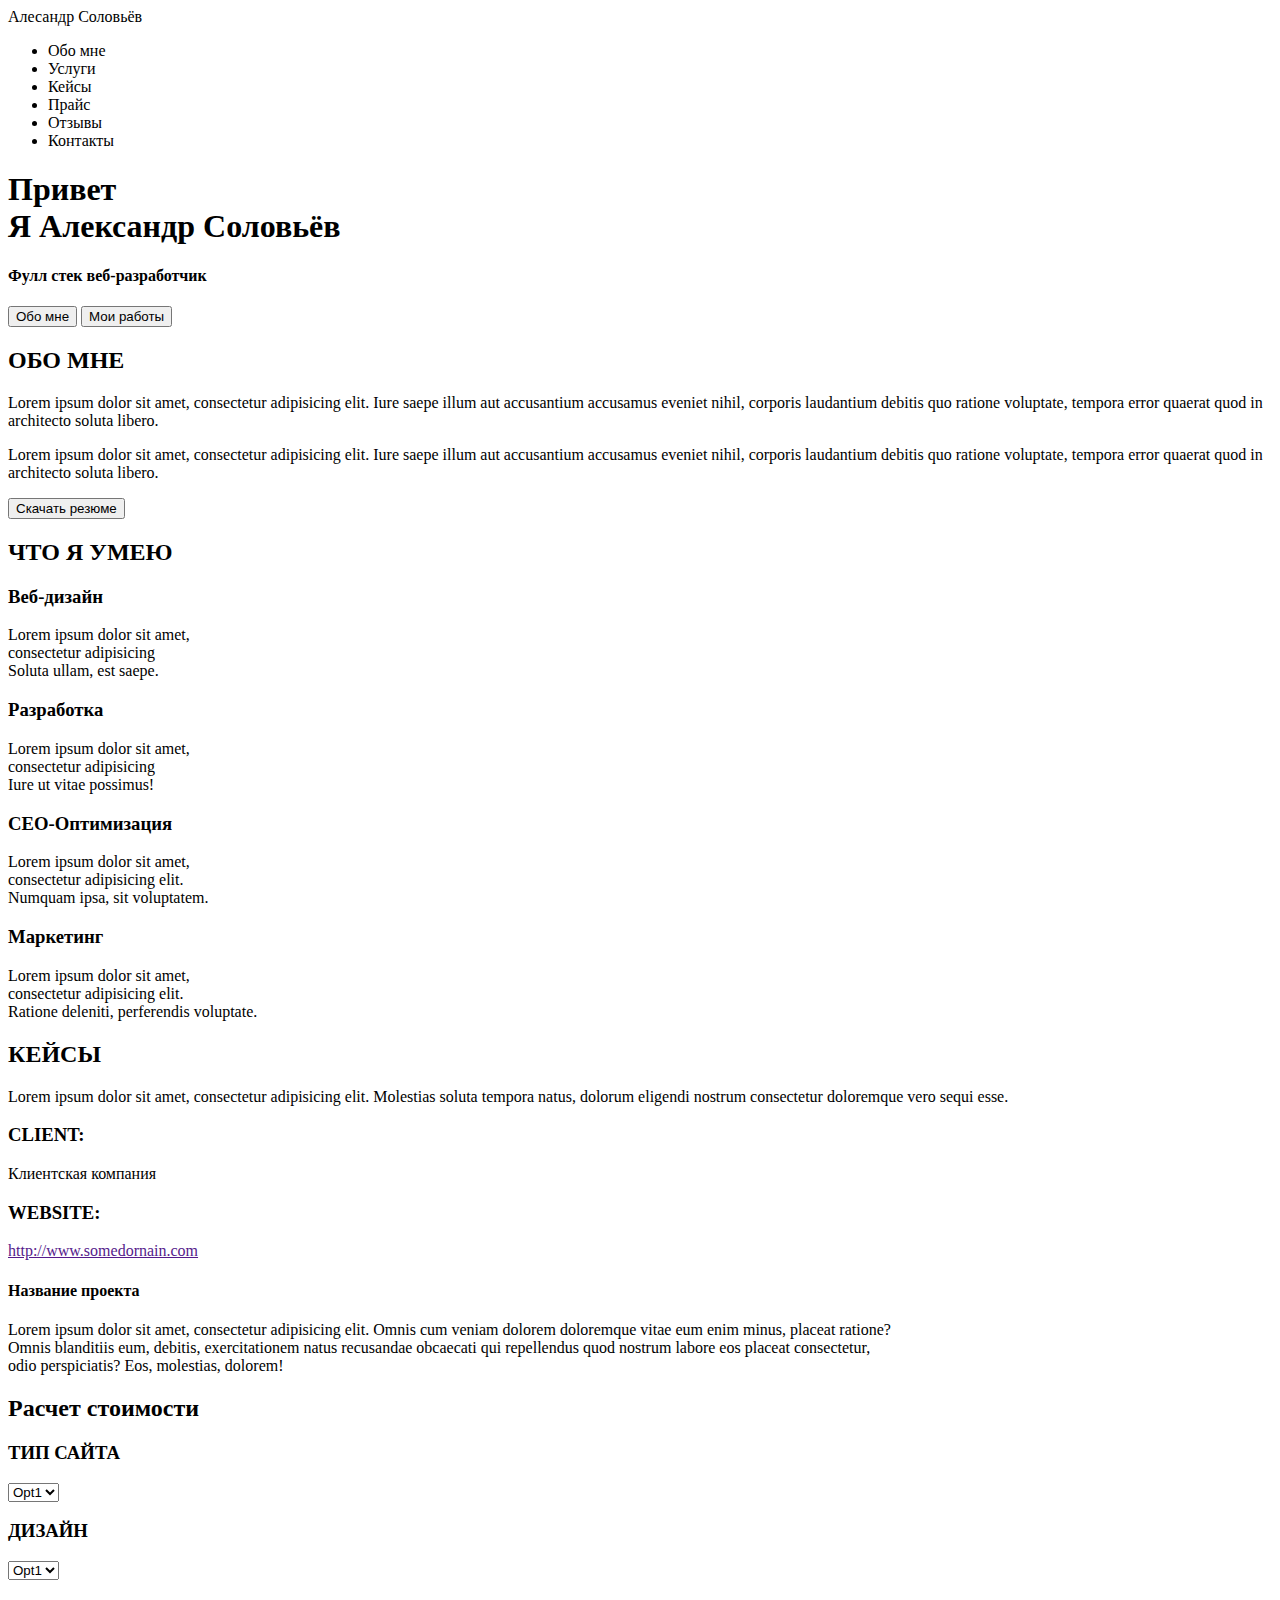
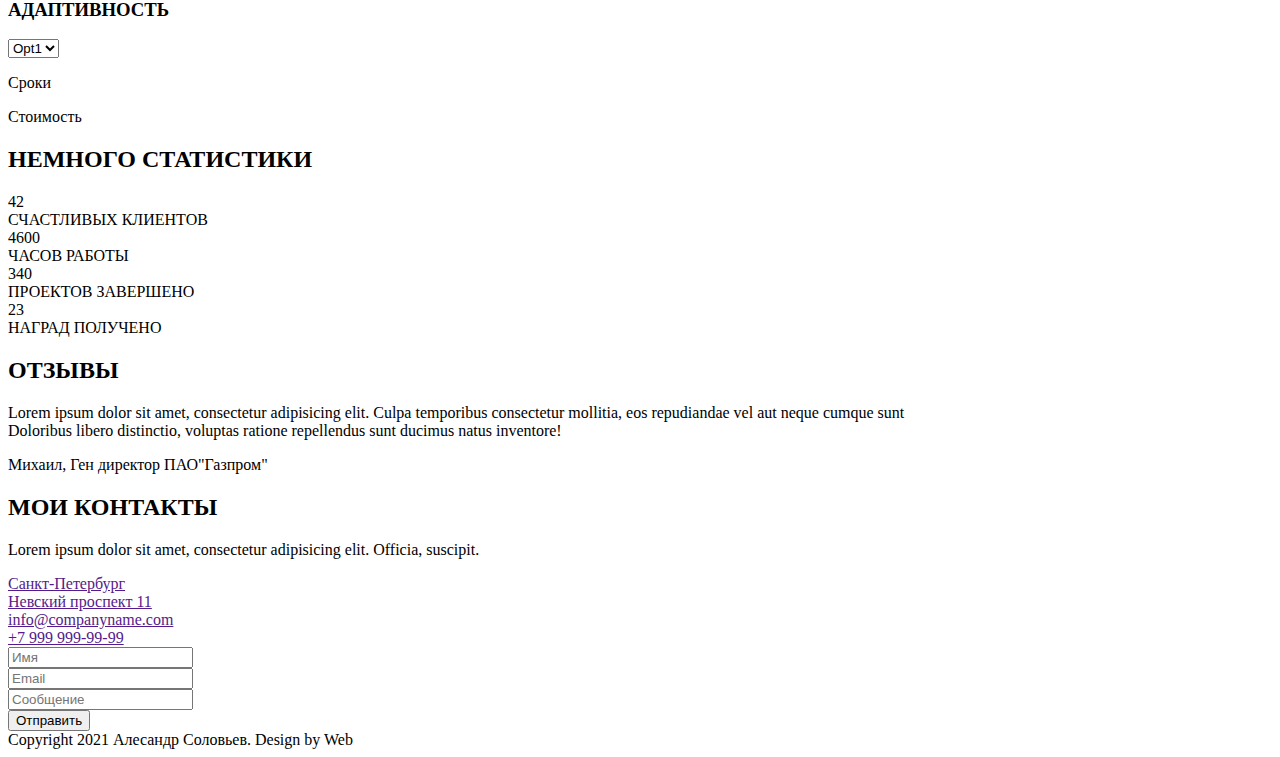
==== src/index.html @ f3363965 "Залил проект на сервер" ====
<!DOCTYPE html>
<html lang="en">

<head>
    <meta charset="UTF-8">
    <title></title>
</head>

<body>
    <header>
        <nav>
            <div class="logo">Алесандр Соловьёв</div>
            <div class="menu">
                <ul>
                    <li>Обо мне</li>
                    <li>Услуги</li>
                    <li>Кейсы</li>
                    <li>Прайс</li>
                    <li>Отзывы</li>
                    <li>Контакты</li>
                </ul>
            </div>
        </nav>
    </header>
    <div class="main">
        <div class="title__container">
            <h1>Привет <br> Я Александр Соловьёв</h1>
            <h4>Фулл стек веб-разработчик</h4>
            <input type="submit" value="Обо мне">
            <input type="submit" value="Мои работы"> </div>
    </div>
    <div class="upper_container">
        <h2>ОБО МНЕ</h2>
        <p>Lorem ipsum dolor sit amet, consectetur adipisicing elit. Iure saepe illum aut accusantium accusamus eveniet nihil, corporis laudantium debitis quo ratione voluptate, tempora error quaerat quod in architecto soluta libero.</p>
        <p>Lorem ipsum dolor sit amet, consectetur adipisicing elit. Iure saepe illum aut accusantium accusamus eveniet nihil, corporis laudantium debitis quo ratione voluptate, tempora error quaerat quod in architecto soluta libero.</p>
        <input type="submit" value="Скачать резюме"> </div>
    <div class="skills">
        <h2>ЧТО Я УМЕЮ</h2>
        <div class="element_1">
            <h3>Веб-дизайн</h3>
            <p>Lorem ipsum dolor sit amet,
                <br> consectetur adipisicing
                <br>Soluta ullam, est saepe.</p>
        </div>
        <div class="element_2">
            <h3>Разработка</h3>
            <p>Lorem ipsum dolor sit amet,
                <br> consectetur adipisicing
                <br>Iure ut vitae possimus!</p>
        </div>
        <div class="element_3">
            <h3>CEO-Оптимизация</h3>
            <p>Lorem ipsum dolor sit amet,
                <br>consectetur adipisicing elit.
                <br>Numquam ipsa, sit voluptatem.</p>
        </div>
        <div class="element_4">
            <h3>Маркетинг</h3>
            <p>Lorem ipsum dolor sit amet,
                <br>consectetur adipisicing elit.
                <br>Ratione deleniti, perferendis voluptate.</p>
        </div>
    </div>
    <div class="cases">
        <h2>КЕЙСЫ</h2>
        <p>Lorem ipsum dolor sit amet, consectetur adipisicing elit. Molestias soluta tempora natus, dolorum eligendi nostrum consectetur doloremque vero sequi esse.</p>
        <div class="client">
            <h3>CLIENT:</h3>
            <p>Клиентская компания</p>
            <h3>WEBSITE:</h3> <a href="">http://www.somedornain.com</a> </div>
        <div class="name_project">
            <h4>Название проекта</h4>
            <p>Lorem ipsum dolor sit amet, consectetur adipisicing elit. Omnis cum veniam dolorem doloremque vitae eum enim minus, placeat ratione?
                <br>Omnis blanditiis eum, debitis, exercitationem natus recusandae obcaecati qui repellendus quod nostrum labore eos placeat consectetur,
                <br>odio perspiciatis? Eos, molestias, dolorem!</p>
        </div>
    </div>
    <div class="price">
        <h2>Расчет стоимости</h2>
        <h3>ТИП САЙТА</h3>
        <form action="#">
            <select name="list1" id="list1">
                <option value="Opt1">Opt1</option>
                <option value="Opt2">Opt2</option>
                <option value="Opt3">Opt3</option>
            </select>
        </form>
        <h3>ДИЗАЙН</h3>
        <form action="2">
            <select name="list2" id="list2">
                <option value="Opt1">Opt1</option>
                <option value="Opt2">Opt2</option>
                <option value="Opt3">Opt3</option>
            </select>
        </form>
        <h3>АДАПТИВНОСТЬ</h3>
        <form action="3">
            <select name="list3" id="list3">
                <option value="Opt1">Opt1</option>
                <option value="Opt2">Opt2</option>
                <option value="Opt3">Opt3</option>
            </select>
        </form>
        <p>Сроки</p>
        <p>Стоимость</p>
    </div>
    <div class="statistics">
        <h2>НЕМНОГО СТАТИСТИКИ</h2>
        <div class="stat">
            <div class="stat_count">42</div>
            <div class="stat_text">СЧАСТЛИВЫХ КЛИЕНТОВ</div>
        </div>
        <div class="stat">
            <div class="stat_count">4600</div>
            <div class="stat_text">ЧАСОВ РАБОТЫ</div>
        </div>
        <div class="stat">
            <div class="stat_count">340</div>
            <div class="stat_text">ПРОЕКТОВ ЗАВЕРШЕНО</div>
        </div>
        <div class="stat">
            <div class="stat_count">23</div>
            <div class="stat_text">НАГРАД ПОЛУЧЕНО</div>
        </div>
    </div>
    <div class="reviews">
        <h2>ОТЗЫВЫ</h2>
        <p>Lorem ipsum dolor sit amet, consectetur adipisicing elit. Culpa temporibus consectetur mollitia, eos repudiandae vel aut neque cumque sunt <br>Doloribus libero distinctio, voluptas ratione repellendus sunt ducimus natus inventore!</p>
        <div class="rev_man">Михаил, Ген директор ПАО"Газпром"</div>
        
    </div>
    <div class="my_contacts">
        <h2>МОИ КОНТАКТЫ</h2>
        <p>Lorem ipsum dolor sit amet, consectetur adipisicing elit. Officia, suscipit.</p>
        <div class="block_contacs">
            <div class="contact">
                <a href="">Санкт-Петербург <br>Невский проспект 11</a>
            </div>
            
            <div class="contact">
                <a href="">info@companyname.com</a>
            </div>
            <div class="contact">
                <a href="">+7 999 999-99-99</a>
            </div>
            
        </div>
        <div class="massages">
            <div class="massag_name">
                <form action="=">
                    <input type="text" name="text_imput" placeholder="Имя">
                </form>
            </div>
            <div class="masseg_email">
                <form action="=">
                    <input type="text" name="text_imput" placeholder="Email">
                </form>
            </div>
            <div class="massag_massag">
                <form action="=">
                    <input type="text" name="text_imput" placeholder="Сообщение">
                </form>
            </div>
        </div>
        <div class="button">
            <input type="submit" value="Отправить">
        </div>
    </div>
    <div class="last_line">Copyright 2021 Алесандр Соловьев. Design by Web</div>
</body>

</html>
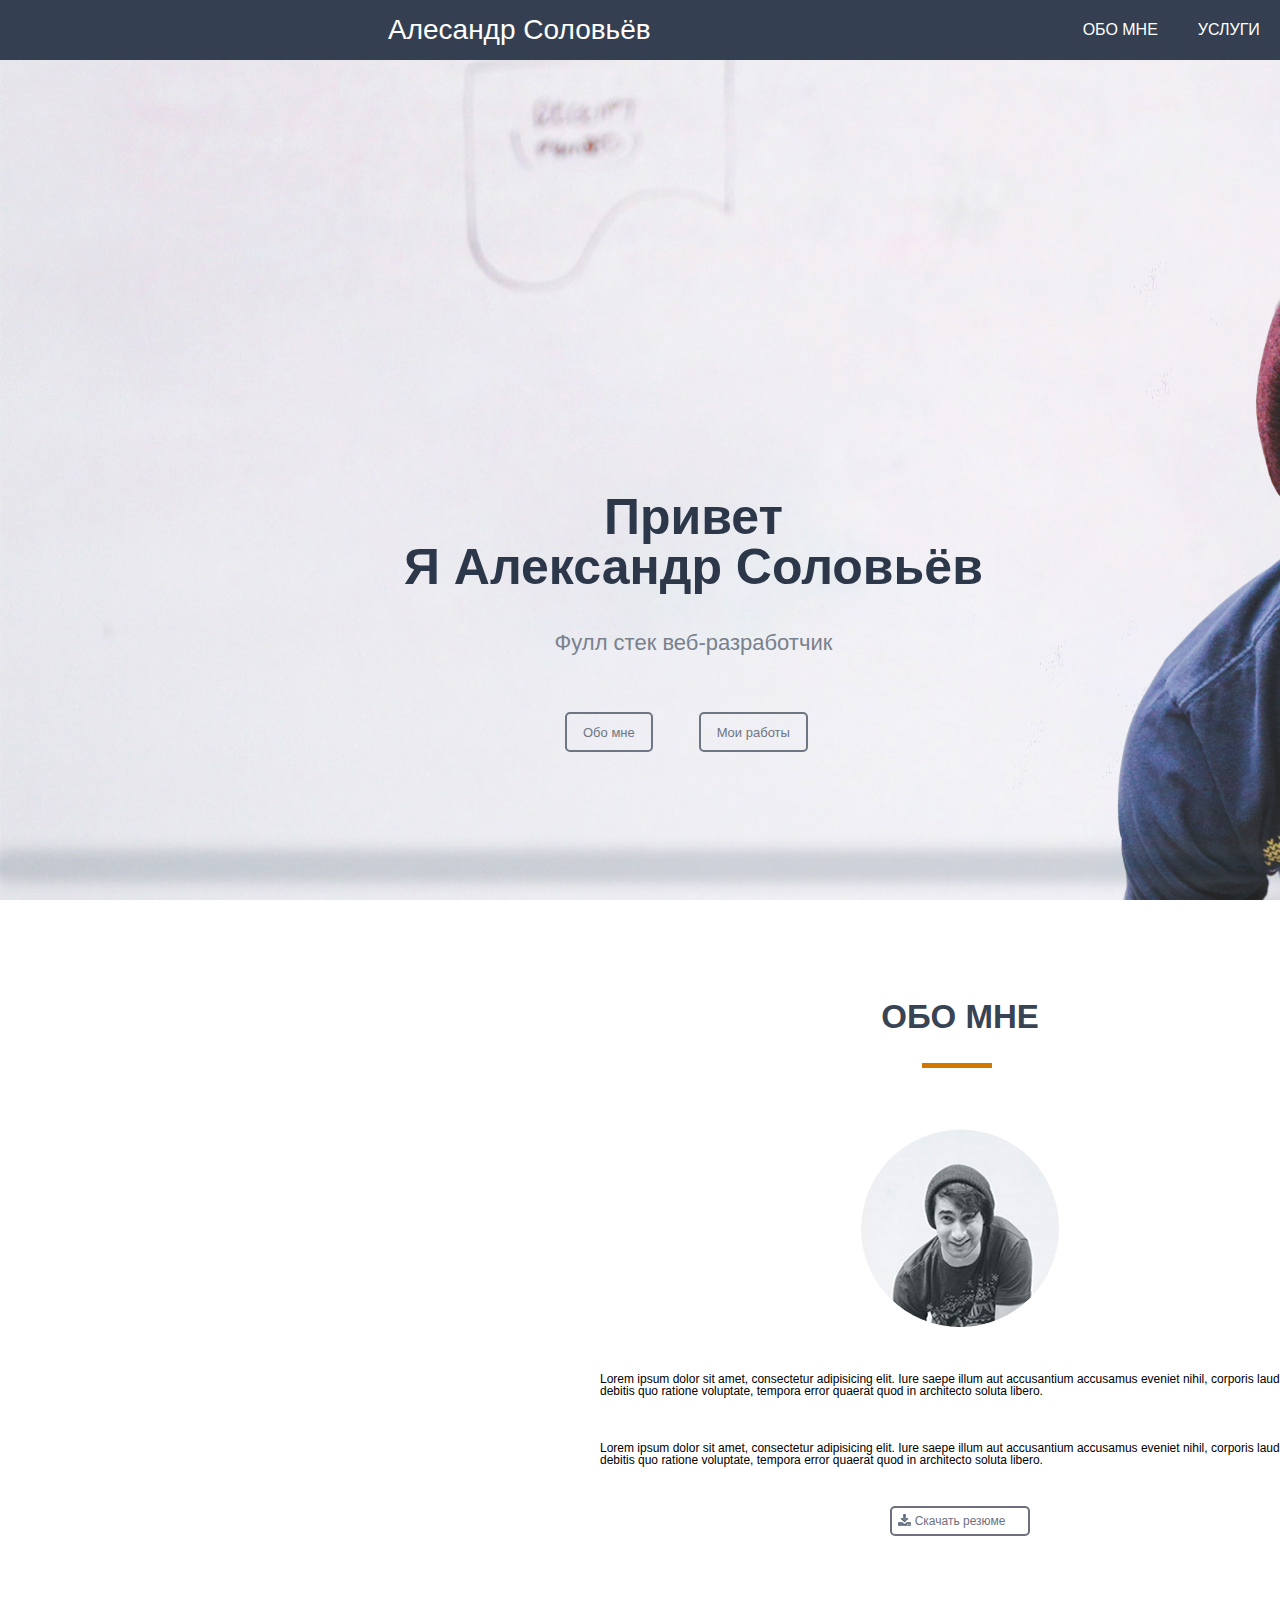
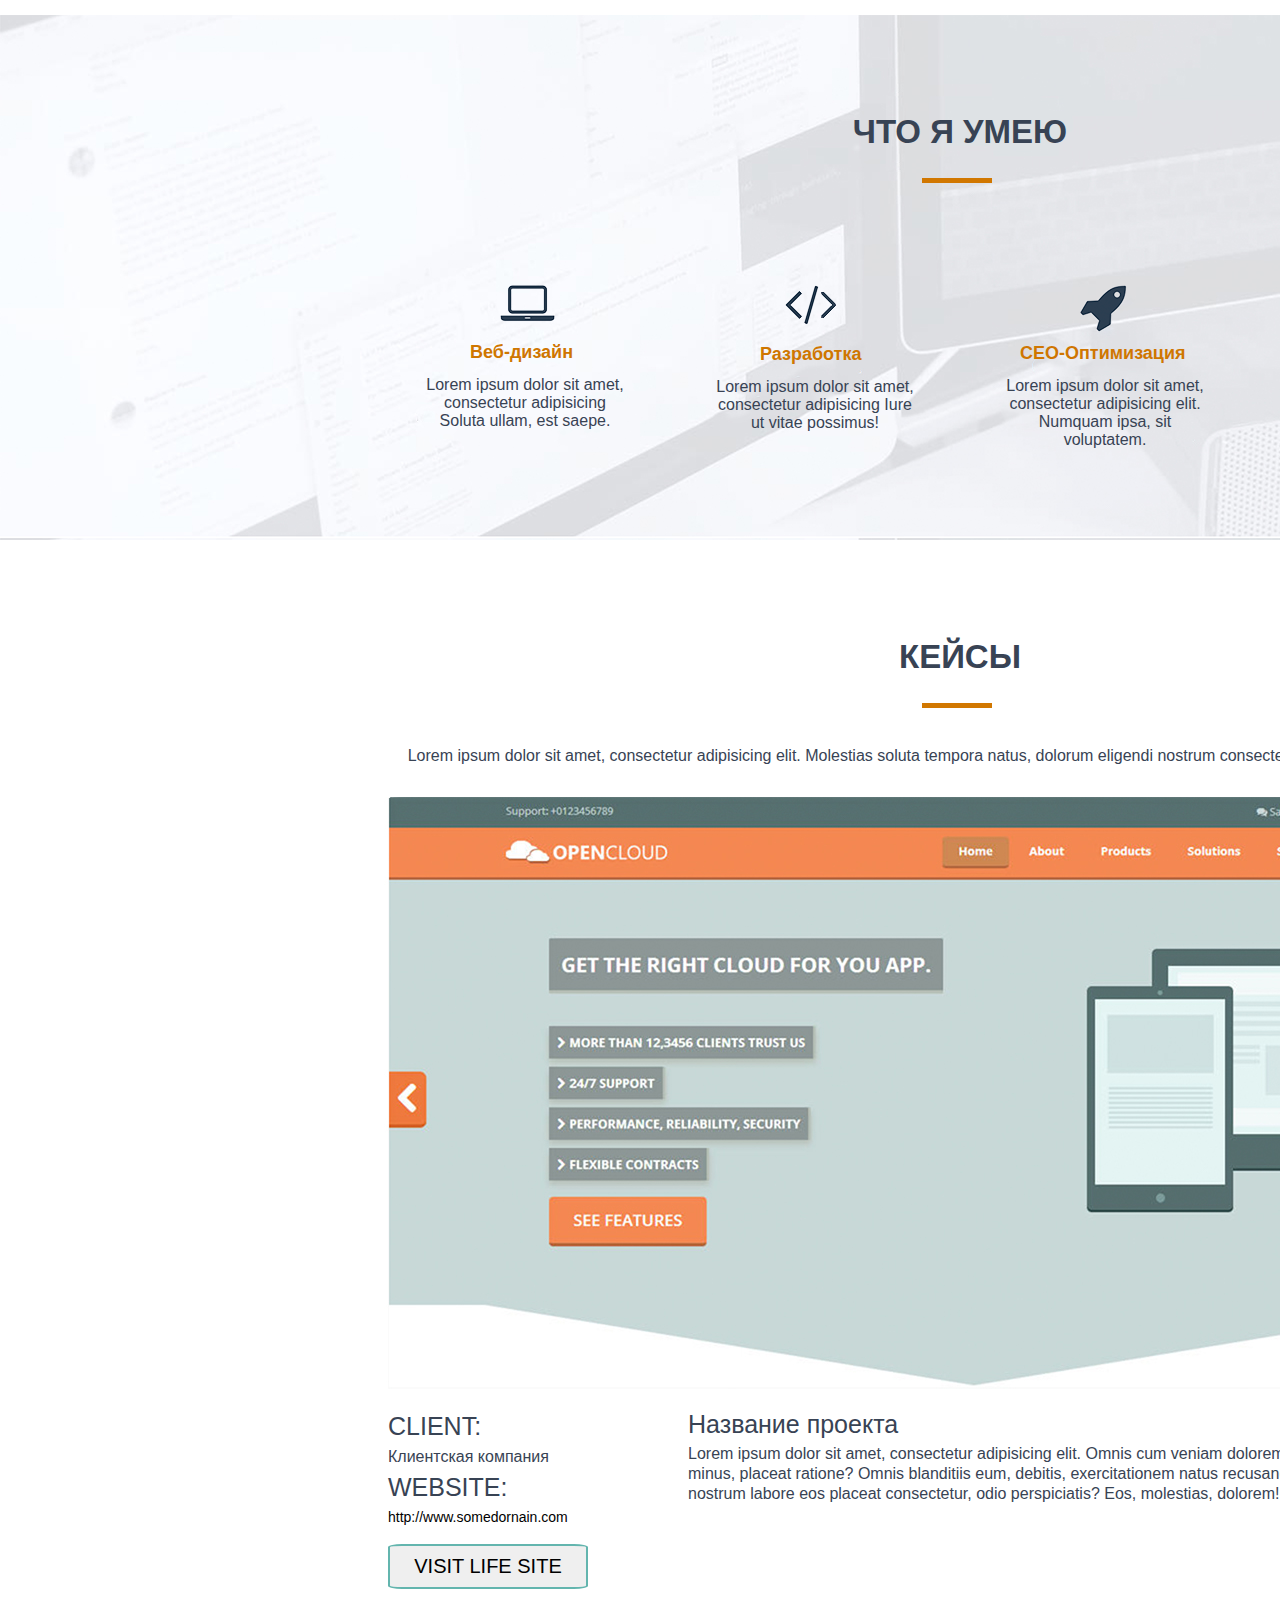
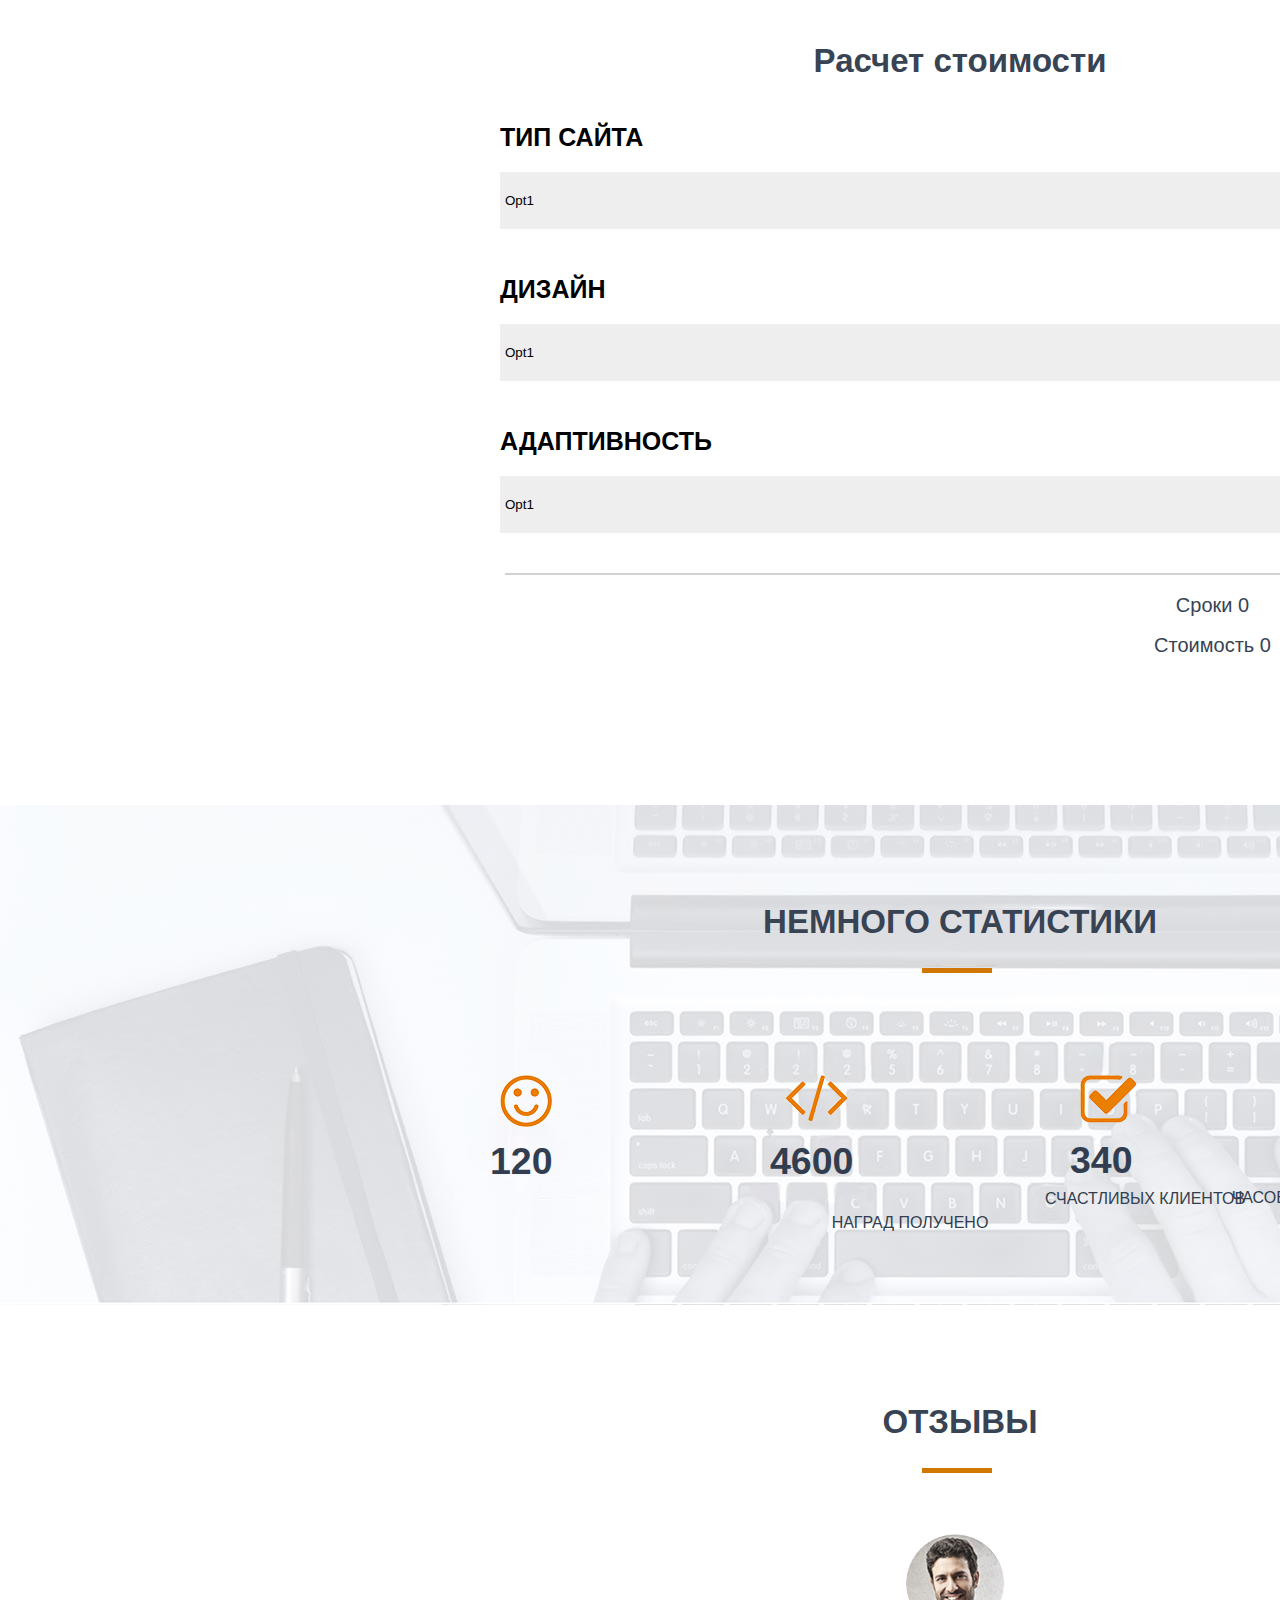
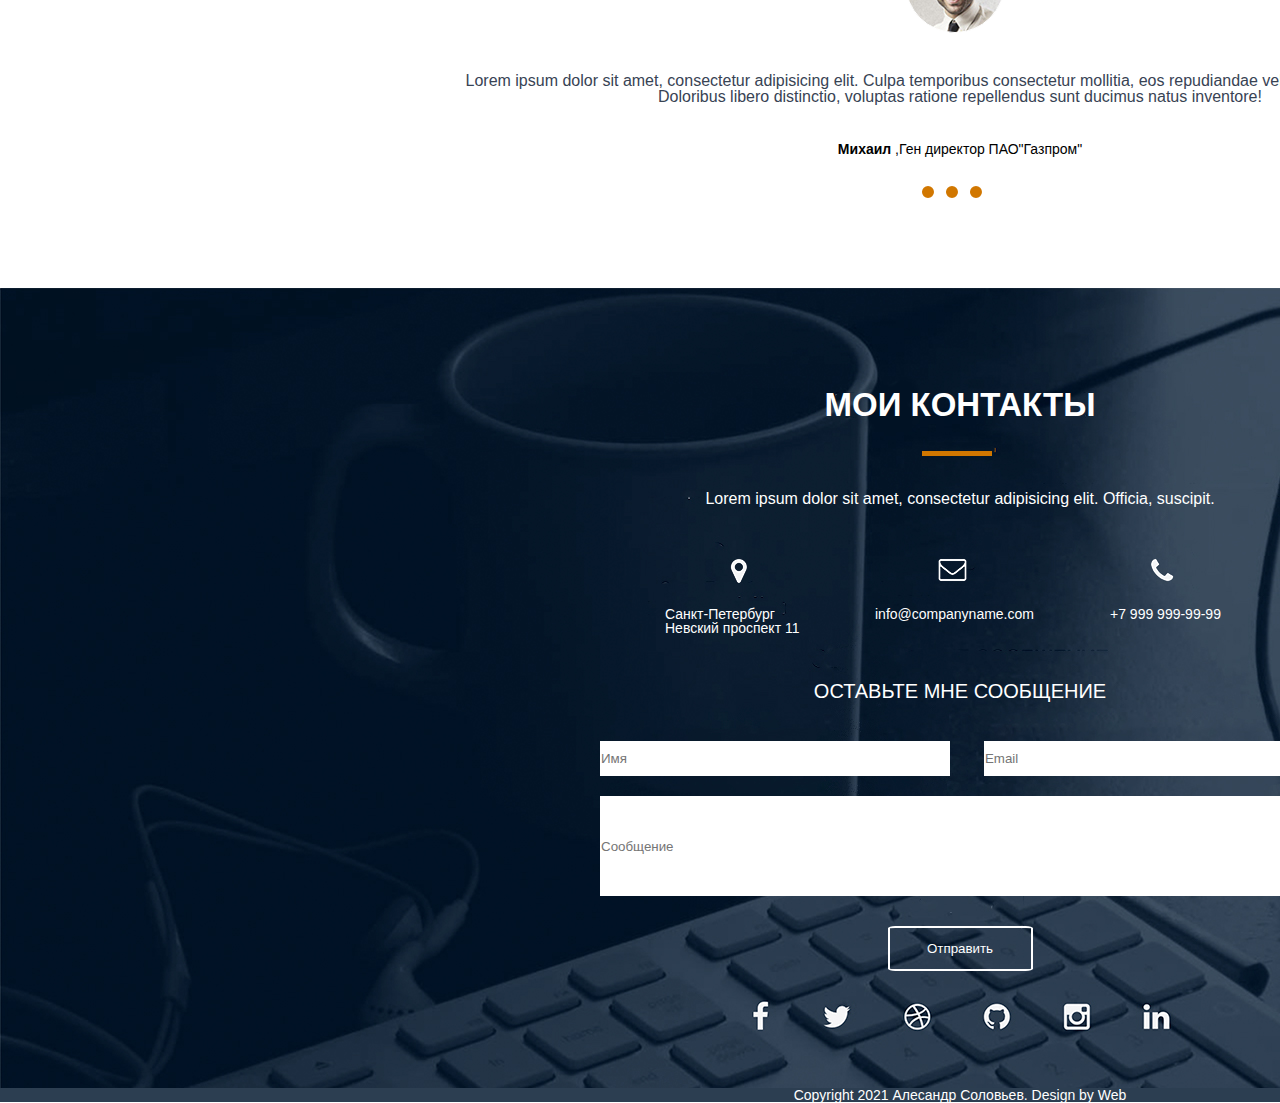
==== commit 452393a3: "Добавил css" ====
--- a/src/index.html
+++ b/src/index.html
@@ -3,8 +3,13 @@
 
 <head>
     <meta charset="UTF-8">
-    <title></title>
-</head>
+    <meta name="description" content="Это моя первая страница...">
+    <meta name="author" content="Aleksandr">
+    <meta name="robots" content="all">
+    <meta propery="og:title" content="Это моя первая страница...">
+    <title>Александр Соловьёв</title>
+    <link rel="stylesheet" href="css/reset.css">
+    <link rel="stylesheet" href="css/style.css"> </head>
 
 <body>
     <header>
@@ -31,48 +36,46 @@
     </div>
     <div class="upper_container">
         <h2>ОБО МНЕ</h2>
-        <p>Lorem ipsum dolor sit amet, consectetur adipisicing elit. Iure saepe illum aut accusantium accusamus eveniet nihil, corporis laudantium debitis quo ratione voluptate, tempora error quaerat quod in architecto soluta libero.</p>
-        <p>Lorem ipsum dolor sit amet, consectetur adipisicing elit. Iure saepe illum aut accusantium accusamus eveniet nihil, corporis laudantium debitis quo ratione voluptate, tempora error quaerat quod in architecto soluta libero.</p>
-        <input type="submit" value="Скачать резюме"> </div>
+        <div class="pp"></div>
+        <div class="upper_1"></div>
+        <div class="upper_text">
+            <p>Lorem ipsum dolor sit amet, consectetur adipisicing elit. Iure saepe illum aut accusantium accusamus eveniet nihil, corporis laudantium debitis quo ratione voluptate, tempora error quaerat quod in architecto soluta libero.</p>
+            <p>Lorem ipsum dolor sit amet, consectetur adipisicing elit. Iure saepe illum aut accusantium accusamus eveniet nihil, corporis laudantium debitis quo ratione voluptate, tempora error quaerat quod in architecto soluta libero.</p>
+            <input type="submit" value="Скачать резюме"> </div>
+    </div>
     <div class="skills">
         <h2>ЧТО Я УМЕЮ</h2>
+        <div class="pp"></div>
         <div class="element_1">
             <h3>Веб-дизайн</h3>
-            <p>Lorem ipsum dolor sit amet,
-                <br> consectetur adipisicing
-                <br>Soluta ullam, est saepe.</p>
+            <p>Lorem ipsum dolor sit amet, consectetur adipisicing Soluta ullam, est saepe.</p>
         </div>
         <div class="element_2">
             <h3>Разработка</h3>
-            <p>Lorem ipsum dolor sit amet,
-                <br> consectetur adipisicing
-                <br>Iure ut vitae possimus!</p>
+            <p>Lorem ipsum dolor sit amet, consectetur adipisicing Iure ut vitae possimus!</p>
         </div>
         <div class="element_3">
             <h3>CEO-Оптимизация</h3>
-            <p>Lorem ipsum dolor sit amet,
-                <br>consectetur adipisicing elit.
-                <br>Numquam ipsa, sit voluptatem.</p>
+            <p>Lorem ipsum dolor sit amet, consectetur adipisicing elit. Numquam ipsa, sit voluptatem.</p>
         </div>
         <div class="element_4">
             <h3>Маркетинг</h3>
-            <p>Lorem ipsum dolor sit amet,
-                <br>consectetur adipisicing elit.
-                <br>Ratione deleniti, perferendis voluptate.</p>
+            <p>Lorem ipsum dolor sit amet, consectetur adipisicing elit. Ratione deleniti, perferendis voluptate.</p>
         </div>
     </div>
     <div class="cases">
         <h2>КЕЙСЫ</h2>
+        <div class="pp"></div>
         <p>Lorem ipsum dolor sit amet, consectetur adipisicing elit. Molestias soluta tempora natus, dolorum eligendi nostrum consectetur doloremque vero sequi esse.</p>
         <div class="client">
             <h3>CLIENT:</h3>
             <p>Клиентская компания</p>
-            <h3>WEBSITE:</h3> <a href="">http://www.somedornain.com</a> </div>
+            <h3>WEBSITE:</h3> <a href="">http://www.somedornain.com</a>
+            <div class="life">
+            <input type="submit" value="VISIT LIFE SITE"></div>
         <div class="name_project">
             <h4>Название проекта</h4>
-            <p>Lorem ipsum dolor sit amet, consectetur adipisicing elit. Omnis cum veniam dolorem doloremque vitae eum enim minus, placeat ratione?
-                <br>Omnis blanditiis eum, debitis, exercitationem natus recusandae obcaecati qui repellendus quod nostrum labore eos placeat consectetur,
-                <br>odio perspiciatis? Eos, molestias, dolorem!</p>
+            <p>Lorem ipsum dolor sit amet, consectetur adipisicing elit. Omnis cum veniam dolorem doloremque vitae eum enim minus, placeat ratione? Omnis blanditiis eum, debitis, exercitationem natus recusandae obcaecati qui repellendus quod nostrum labore eos placeat consectetur, odio perspiciatis? Eos, molestias, dolorem!</p>
         </div>
     </div>
     <div class="price">
@@ -101,70 +104,65 @@
                 <option value="Opt3">Opt3</option>
             </select>
         </form>
-        <p>Сроки</p>
-        <p>Стоимость</p>
+        <div class="border"></div>
+        <p>Сроки 0</p>
+        <p>Стоимость 0</p>
     </div>
     <div class="statistics">
         <h2>НЕМНОГО СТАТИСТИКИ</h2>
-        <div class="stat">
-            <div class="stat_count">42</div>
-            <div class="stat_text">СЧАСТЛИВЫХ КЛИЕНТОВ</div>
+        <div class="pp"></div>
+        <div class="stat1">
+            <h3>120</h3>
+            <p>СЧАСТЛИВЫХ КЛИЕНТОВ</p>
         </div>
-        <div class="stat">
-            <div class="stat_count">4600</div>
-            <div class="stat_text">ЧАСОВ РАБОТЫ</div>
+        <div class="stat2">
+            <h3>4600</h3>
+            <p>ЧАСОВ РАБОТЫ</p>
         </div>
-        <div class="stat">
-            <div class="stat_count">340</div>
-            <div class="stat_text">ПРОЕКТОВ ЗАВЕРШЕНО</div>
+        <div class="stat3">
+            <h3>340</h3>
+            <p>ПРОЕКТОВ ЗАВЕРШЕНО</p>
         </div>
-        <div class="stat">
-            <div class="stat_count">23</div>
-            <div class="stat_text">НАГРАД ПОЛУЧЕНО</div>
+        <div class="stat4">
+            <h3>23</h3>
+            <p>НАГРАД ПОЛУЧЕНО</p>
+        </div>
+        <div class="stat_p">
+            <p>НАГРАД ПОЛУЧЕНО</p>
         </div>
     </div>
     <div class="reviews">
         <h2>ОТЗЫВЫ</h2>
-        <p>Lorem ipsum dolor sit amet, consectetur adipisicing elit. Culpa temporibus consectetur mollitia, eos repudiandae vel aut neque cumque sunt <br>Doloribus libero distinctio, voluptas ratione repellendus sunt ducimus natus inventore!</p>
-        <div class="rev_man">Михаил, Ген директор ПАО"Газпром"</div>
-        
+        <div class="pp"></div>
+        <div class="foto"></div>
+        <p>Lorem ipsum dolor sit amet, consectetur adipisicing elit. Culpa temporibus consectetur mollitia, eos repudiandae vel aut neque cumque sunt
+            <br>Doloribus libero distinctio, voluptas ratione repellendus sunt ducimus natus inventore!</p>
+        <div class="rev_man"> <b>Михаил</b> ,Ген директор ПАО"Газпром"</div>
+        <div class="ppp"></div>
     </div>
     <div class="my_contacts">
         <h2>МОИ КОНТАКТЫ</h2>
+        <div class="pp"></div>
         <p>Lorem ipsum dolor sit amet, consectetur adipisicing elit. Officia, suscipit.</p>
         <div class="block_contacs">
-            <div class="contact">
-                <a href="">Санкт-Петербург <br>Невский проспект 11</a>
-            </div>
-            
-            <div class="contact">
-                <a href="">info@companyname.com</a>
-            </div>
-            <div class="contact">
-                <a href="">+7 999 999-99-99</a>
-            </div>
-            
+            <div class="contact1"> <a href="">Санкт-Петербург <br>Невский проспект 11</a> </div>
+            <div class="contact2"> <a href="">info@companyname.com</a> </div>
+            <div class="contact3"> <a href="">+7 999 999-99-99</a> </div>
         </div>
         <div class="massages">
+            <h3>ОСТАВЬТЕ МНЕ СООБЩЕНИЕ</h3>
             <div class="massag_name">
                 <form action="=">
-                    <input type="text" name="text_imput" placeholder="Имя">
-                </form>
-            </div>
-            <div class="masseg_email">
-                <form action="=">
-                    <input type="text" name="text_imput" placeholder="Email">
-                </form>
+                    <input type="textarea" name="text_input" placeholder="Имя">
+                    <input type="textarea" name="text_input" placeholder="Email"> </form>
             </div>
             <div class="massag_massag">
                 <form action="=">
-                    <input type="text" name="text_imput" placeholder="Сообщение">
-                </form>
+                    <input type="textarea" name="text_input" placeholder="Сообщение"> </form>
             </div>
         </div>
         <div class="button">
-            <input type="submit" value="Отправить">
-        </div>
+            <input type="submit" value="Отправить"> </div>
     </div>
     <div class="last_line">Copyright 2021 Алесандр Соловьев. Design by Web</div>
 </body>
--- a/src/css/style.css
+++ b/src/css/style.css
@@ -0,0 +1,452 @@
+body {
+    font-family: Arial, sans-serif;
+    width: 1920px;
+}
+
+nav {
+    width: 100%;
+    height: 60px;
+    background: #344051;
+}
+
+.logo {
+    color: #fff;
+    font-size: 28px;
+    line-height: 60px;
+    padding-left: 388px;
+    float: left;
+}
+
+.menu {
+    float: left;
+    padding-left: 432px;
+}
+
+.menu li {
+    float: left;
+    line-height: 60px;
+    color: #fff;
+    margin-right: 40px;
+    font-size: 16px;
+    text-transform: uppercase;
+}
+
+.main {
+    width: 100%;
+    height: calc(100% - 60px);
+    background: url(../img/ten.png) bottom repeat-x, url(../img/boy.png) 85% 100%/auto 80% no-repeat, url(../img/bg.jpg) center/cover no-repeat;
+}
+
+.title__container {
+    float: left;
+    margin: 432px 0px 0px 404px;
+    color: #2c384a;
+    text-align: center;
+}
+
+.title__container h1 {
+    font-size: 50px;
+    font-weight: bold;
+}
+
+.title__container h4 {
+    margin-top: 40px;
+    font-size: 22px;
+    color: #79818d;
+}
+
+.title__container input {
+    height: 40px;
+    text-align: center;
+    border: 2px solid #6d7682;
+    background: none;
+    border-radius: 5px;
+    color: #6d7682;
+    font-size: 13px;
+    padding: 0px 16px;
+    margin: 58px 28px 0px 14px;
+}
+
+.upper_container {
+    width: 100%;
+    height: 715px;
+    text-align: center;
+}
+
+.upper_container h2 {
+    color: #384354;
+    font-size: 33px;
+    font-weight: bold;
+    padding-top: 100px;
+}
+
+.pp {
+    border-bottom: 5px solid #d17700;
+    max-width: 70px;
+    margin-left: 48%;
+    margin-top: 30px;
+}
+
+.upper_1 {
+    display: block;
+    margin: 60px 860px 0px 860px;
+    border: 1px solid #fff;
+    border-radius: 50%;
+    width: 200px;
+    height: 200px;
+    overflow: hidden;
+    background: url(../img/boy1.jpg);
+}
+
+.upper_text p {
+    font-size: 12px;
+    margin: 45px 600px 40px 600px;
+    text-align: left;
+    padding-top: 0%;
+}
+
+.upper_text input {
+    margin-bottom: 20px;
+    height: 30px;
+    width: 140px;
+    text-align: center;
+    border: 2px solid #6f707e;
+    border-radius: 5px;
+    font-size: 12px;
+    color: #6f707e;
+    background: none;
+    background: url(../img/icon.jpg) no-repeat;
+    background-position: 5px 5px;
+}
+
+.skills {
+    display: block;
+    font-size: 12px;
+    height: 525px;
+    background: url(../img/noyt.png) 500px 270px no-repeat, url(../img/strelki.png) 785px 270px no-repeat, url(../img/raketa.png) 1080px 270px no-repeat, url(../img/gramm.png) 1380px 270px no-repeat, url(../img/fon_skills.jpg);
+}
+
+.skills h3 {
+    font-size: 18px;
+    color: #cf7600;
+    font-weight: 700;
+    padding-left: 50px;
+}
+
+.skills h2 {
+    color: #384354;
+    font-size: 33px;
+    font-weight: bold;
+    padding-top: 100px;
+    text-align: center;
+}
+
+.element_1 {
+    margin: 160px 20px 0px 420px;
+}
+
+.skills p {
+    font-size: 16px;
+    color: #384354;
+    margin-top: 15px;
+    line-height: 18px;
+    max-width: 210px;
+    text-align: center;
+}
+
+.element_2 {
+    margin: -85px 20px 0px 710px;
+}
+
+.element_3 {
+    margin: -88px 20px 0px 1000px;
+}
+
+.element_3 h3 {
+    padding-left: 20px;
+}
+
+.element_4 {
+    margin: -105px 20px 0px 1300px;
+}
+
+.cases h2 {
+    color: #384354;
+    font-size: 33px;
+    font-weight: bold;
+    padding-top: 100px;
+    text-align: center;
+}
+
+.cases {
+    height: 1251px;
+    background: url(../img/cases.jpg) no-repeat;
+    background-position: 0px 257px;
+}
+
+.cases p {
+    font-size: 16px;
+    text-align: center;
+    margin-top: 40px;
+    color: #384354;
+}
+
+.client {
+    margin: 650px 20px 40px 388px;
+}
+
+.client p {
+    text-align: left;
+    margin-top: 10px;
+    color: #384354;
+}
+
+.client h3 {
+    font-size: 25px;
+    color: #384354;
+    margin: 10px 0px;
+}
+
+.client input {
+    border: 2px solid #63b5ae;
+    margin-top: 20px;
+    border-radius: 7%;
+    height: 45px;
+    width: 200px;
+    font-size: 20px;
+    
+}
+
+.name_project {
+    max-width: 850px;
+    text-align: left;
+    font-size: 20px;
+    margin: -175px 0px 0px 300px;
+    line-height: 20px;
+}
+
+.name_project p {
+    text-align: left;
+    margin-top: 10px;
+    color: #384354;
+}
+
+.name_project h4 {
+    font-size: 25px;
+    color: #384354;
+}
+
+.price h2 {
+    margin-top: 30px;
+    font-size: 33px;
+    font-weight: 700;
+    text-align: center;
+}
+
+.price h3 {
+    font-size: 25px;
+    margin: 48px 0px 22px 500px;
+    font-weight: 700;
+}
+
+.price select {
+    margin-left: 500px;
+    max-width: 900px;
+    border: 1px solid #eeeeee;
+    background: #eeeeee;
+    height: 57px;
+    width: 890px;
+}
+
+.border {
+    border-bottom: 2px solid #d1d1d1;
+    max-width: 880px;
+    margin-top: 40px;
+    margin-left: 505px;
+}
+
+.price p {
+    margin-top: 20px;
+    margin-left: 505px;
+    font-size: 20px;
+}
+
+.statistics {
+    margin-top: 150px;
+    height: 500px;
+    background: url(../img/smile.png) 500px 270px no-repeat, url(../img/skobki.png) 785px 270px no-repeat, url(../img/gal.png) 1080px 270px no-repeat, url(../img/cup.png) 1380px 270px no-repeat, url(../img/statfon.jpg);
+}
+
+.statistics h2 {
+    color: #384354;
+    font-size: 33px;
+    font-weight: bold;
+    padding-top: 100px;
+    text-align: center;
+}
+
+.statistics h3 {
+    font-size: 37.5px;
+    font-weight: 700;
+    color: #323e4f;
+}
+
+.statistics p {
+    font-size: 16px;
+    margin-top: 10px;
+    margin-right: 100px;
+    color: #323e4f;
+}
+
+.stat1 {
+    margin: 170px 20px 0px 490px;
+}
+
+.stat2 {
+    margin: -64px 0px 0px 770px;
+}
+
+.stat3 {
+    margin: -64px 0px 0px 1070px;
+}
+
+.stat4 {
+    margin: -64px 0px 0px 1390px;
+}
+
+.reviews h2 {
+    color: #384354;
+    font-size: 33px;
+    font-weight: bold;
+    padding-top: 100px;
+    text-align: center;
+}
+
+.foto {
+    display: block;
+    margin: 60px 0px 0px 905px;
+    border: 1px solid #fff;
+    border-radius: 50%;
+    width: 100px;
+    height: 100px;
+    overflow: hidden;
+    background: url(../img/otz.jpg) no-repeat;
+}
+
+.reviews p {
+    font-size: 16px;
+    text-align: center;
+    margin-top: 40px;
+}
+
+.rev_man {
+    min-width: 250px;
+    margin-top: 37px;
+    text-align: center;
+}
+
+.ppp {
+    border-bottom: 12px dotted #d17700;
+    max-width: 60px;
+    margin-left: 48%;
+    margin-top: 30px;
+}
+
+.my_contacts h2 {
+    color: #fff;
+    font-size: 33px;
+    font-weight: bold;
+    padding-top: 100px;
+    text-align: center;
+}
+
+.my_contacts {
+    margin-top: 90px;
+    height: 800px;
+    background: url(../img/geo.png) 730px 270px no-repeat, url(../img/convert.png) 938px 270px no-repeat, url(../img/telefon.png) 1150px 270px no-repeat, url(../img/fon_cont.jpg);
+}
+
+.my_contacts h2 {
+    font-size: 33px;
+    color: #fff
+}
+
+.my_contacts p {
+    margin-top: 35px;
+    font-size: 16px;
+    color: #fff;
+    text-align: center;
+}
+
+.block_contacs {
+    margin-top: 100px;
+}
+
+.block_contacs a {
+    color: #fff;
+}
+
+.contact1 {
+    margin-left: 665px;
+}
+
+.contact2 {
+    margin-left: 875px;
+    margin-top: -28px;
+}
+
+.contact3 {
+    margin-left: 1110px;
+    margin-top: -14px;
+}
+
+.massages h3 {
+    margin-top: 60px;
+    font-size: 20px;
+    color: #fff;
+    text-align: center
+}
+
+.massag_name {
+    margin-left: 570px
+}
+
+.massag_name input {
+    display: inline-block;
+    margin-top: 40px;
+    border: 1px solid #fff;
+    height: 35px;
+    width: 350px;
+    max-width: 730px;
+    margin-left: 30px;
+}
+
+.massag_massag input {
+    border: 1px solid #fff;
+    width: 734px;
+    height: 100px;
+    margin-left: 600px;
+    margin-top: 20px;
+}
+
+.button {
+    text-align: center;
+    font-size: 20px;
+    color: #fff;
+}
+
+.button input {
+    margin-top: 30px;
+    border: 2px solid #fff;
+    height: 45px;
+    width: 145px;
+    border-radius: 5%;
+    background: transparent;
+    color: #fff;
+}
+
+.last_line {
+    background: url(../img/last_sloi.png) no-repeat;
+    text-align: center;
+    color: #fff;
+}